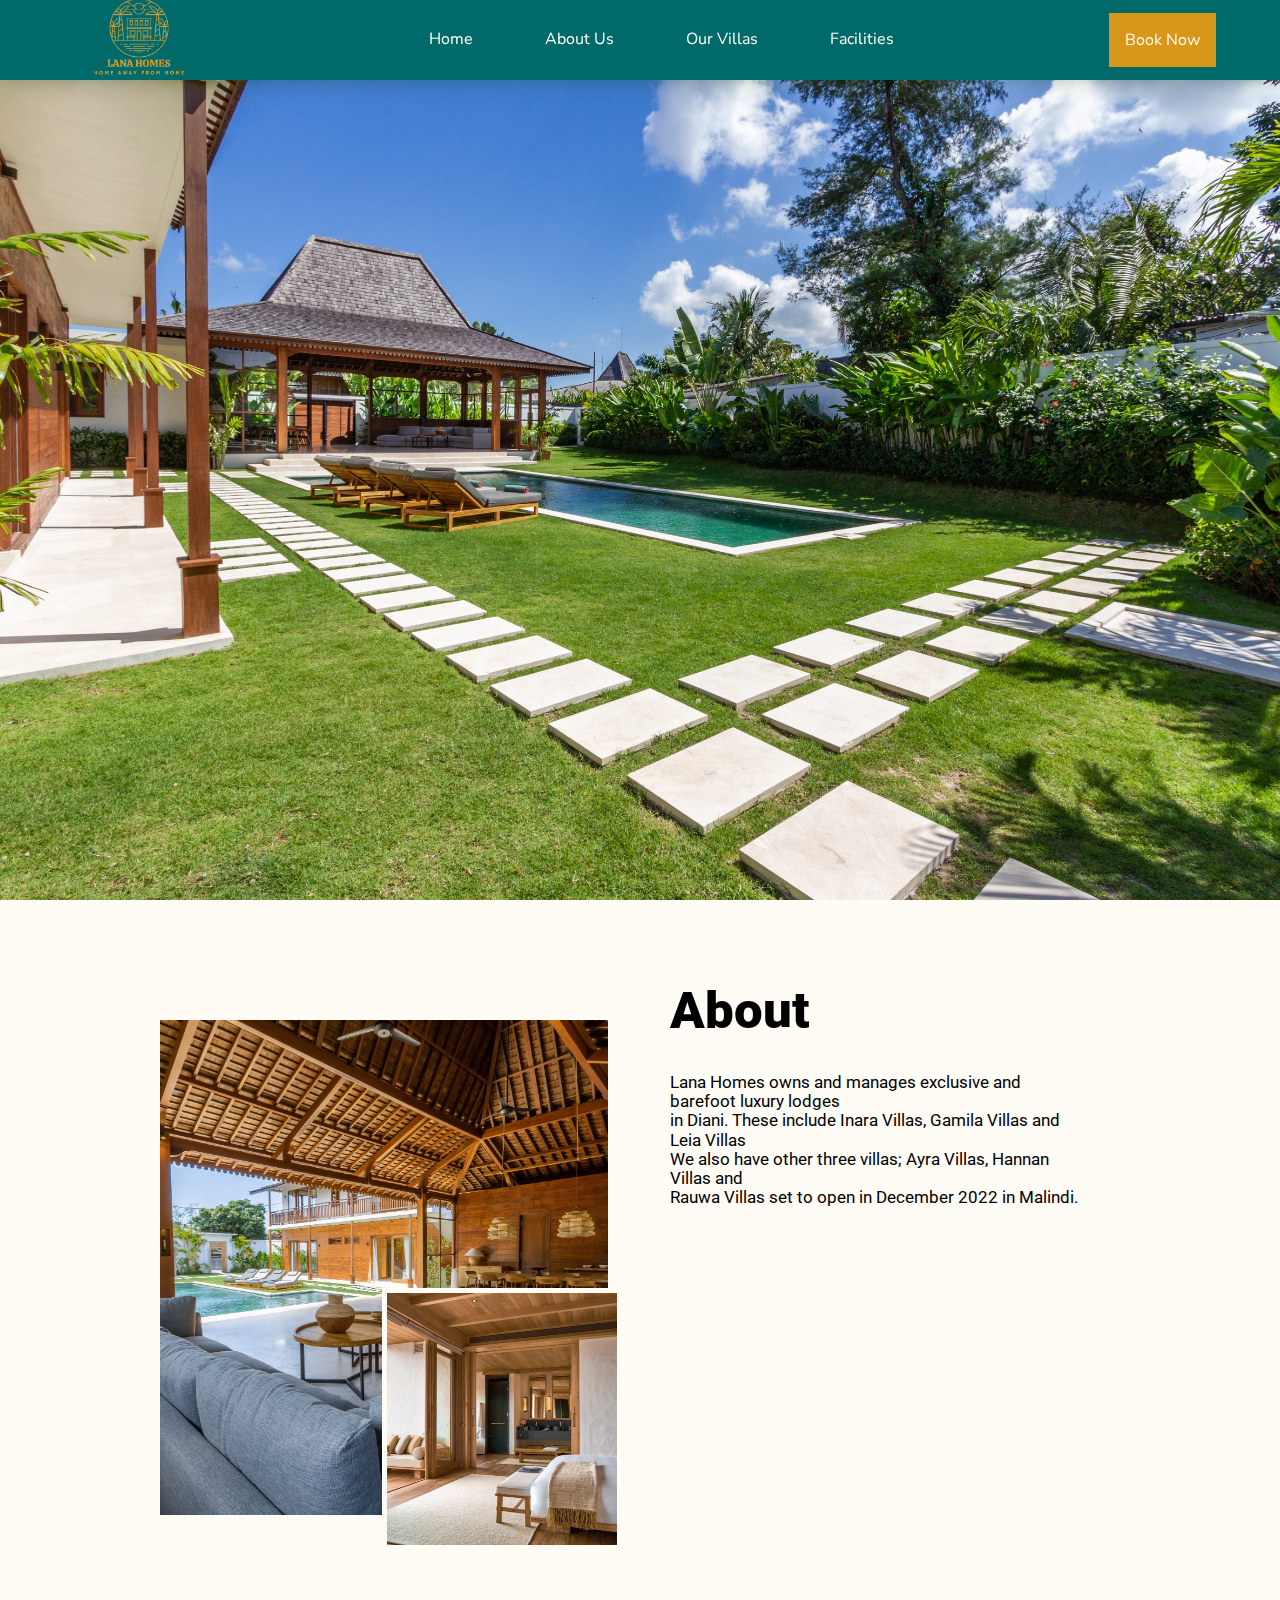
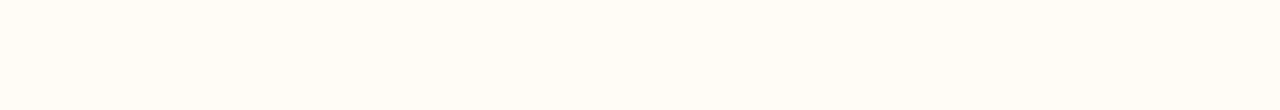
==== index.html @ 252e8446 "First Commit" ====
<!DOCTYPE html>
<html lang="en">
<head>
  <meta charset="UTF-8">
  <meta http-equiv="X-UA-Compatible" content="IE=edge">
  <meta name="viewport" content="width=device-width, initial-scale=1.0">
  <link rel="stylesheet" href="design.css">
  <title>Lana Homes- Home away from home</title>
</head>
<body>

    <!-- -------------------------------------NAVBAR------------------------------ -->
<nav>
  
    <div class="nav-bar">
  
      <div class="logo">
        <strong><img src="./images/lana-homes-logo.png" alt=""></strong>
      </div>
  
      <ul class="nav-menu">
        <li><a class="links" href="index.html">Home</a></li>
        <li>
            <a class="links" href="about.html">About Us</a>
        </li>
        <li>
            <a class="links" href="programs.html">Our Villas</a>
            <div class="dropdown-menu">
                <ul>
                    <li><a href="#">Villa Inara</a></li>
                    <li><a href="#">Villa Gamila</a></li>
                </ul>
            </div>
        </li>
  
        <li><a class="links" href="contact.html">Facilities</a></li>
      </ul>
  
      <div class="book-btn">
        <a href="">Book Now</a>
      </div>
      
    </div>
  
      
  
  </nav>

  <!-- ------------------------------------------Home Banner-------------------------------------- -->
<section id="home-banner">

    <div class="img-slider fade">
        <img src="./images/Aloui.jpg" alt="">
        
      </div>
    </div>

</section>
<!-- --------------------------------------------------------Home Info------------------------------------------------ -->
<section id="home-info">
  <div class="home-info-image">
    <div class="big-image">

    </div>
    <div class="small-image">
      <div class="smallie">
        
      </div>
    </div>
    
  </div>
  
  <div class="home-info-text">
    <h1><strong>About</strong></h1>
    <p>Lana Homes owns and manages exclusive and barefoot luxury lodges<br>
        in Diani. These include Inara Villas, Gamila Villas and Leia Villas<br>
       We also have other three villas; Ayra Villas, Hannan Villas and <br>
       Rauwa Villas set to open in December 2022 in Malindi.
  
  </div>


    

</section>


</body>
</html>
---- design.css ----
@import url('https://fonts.googleapis.com/css2?family=Nunito:wght@300;400&family=Open+Sans:wght@300;500&family=Playfair+Display&family=Poppins:wght@300&family=Roboto:wght@300&display=swap');

*{
    margin: 0;
    padding: 0;
    box-sizing: border-box;
    list-style: none;
    text-decoration: none;
}
html{
    scroll-behavior: smooth;
}
:root{
    --container-width-lg: 86%;
    --container-width-md: 90%;
    --container-width-sm: 94%;


    --transition: all 400ms ease;

}

body{
    background-color: #fffcf6;
    
}


/* ==============================================NAVBAR============================ */
.nav-bar{
    height: 5rem;
    width: 100%;
    background-color:#006a6a ;
    font-family: 'Nunito', sans-serif;
    box-shadow: 0px 0px 20px rgb(3, 51, 3,.3);
    display: flex;
    align-items: center;
    justify-content: space-between;
    padding: 0 5%;
    position: fixed;
    top: 0;
    z-index: 99;
    
}

.nav-bar .logo img{
    width: 150px; 
    height: 150px; 
    display: block;
}
.nav-bar .nav-menu{
    display: flex;
    align-items: center;
    gap: 2rem ;
    

}
.nav-bar .nav-menu li{
    /* position: relative; */
    display: flex;
    align-items: center;
    list-style: none;
    padding: 20px;

}
.nav-menu a{
    font-size: 1rem;
    font-weight: 400;
    color: #fffcf6;
    /* white-space: nowrap; */
    transition: var(--transition);
}

/* =============submenu============== */
.dropdown-menu{
   display: none;
}
.nav-bar ul li:hover  .dropdown-menu{
    position:absolute;
    display: block;
    top: 4.4rem;
    overflow: hidden;
    border-radius: 2px;
}

.dropdown-menu ul li{
   background: #006a6a;
   line-height: 3rem;
   width: 11rem;
}

.nav-menu .dropdown-menu li a:hover{
    color: #D9971A;
    font-size: 16px;
    transition: var(--transition);
}

.nav-menu .dropdown-menu li{
    padding: 0 22px;
    border-bottom: 1px solid #bbb;
}
.nav-menu .dropdown-menu li:last-of-type{
    border-bottom: transparent;
}
.nav-menu .dropdown-menu li a{
    font-size: 15px;
}

.nav-menu li .links::after{
    content: '';
    width: 0%;
    height: 1.6px;
    background: #D9971A;
    display: block;
    margin: auto;
    transition: 0.5s;

}
.nav-menu li .links:hover::after{
    width: 100%;
 
 }



.book-btn{
    padding: 1rem;
    background-color: #D9971A;
    color: #fffcf6;
}
.book-btn a{
    color: #fffcf6;
    font-size: 1rem;
    font-weight: 400;
    transition: var(--transition);
}
/* --------------------------------------------Home Banner------------------------------ */
.home-banner{
    height: 95vh;
    margin-top: 5rem;
    
}

  .img-slider img{
      vertical-align: middle;
      width: 100%;
      object-position: center;
      object-fit: cover;
      height: 100vh;
      
  }
  
   /* -----------------------------------------Home Info----------------------------------------------- */
  #home-info{
    height: 90vh;
    display: flex;
    justify-content: center;
  
    padding: 3rem 10rem;
   }
   #home-info .home-info-text{
    width: 40vw;
    font-family: 'Roboto', sans-serif;
    padding: 2rem;

   }
   #home-info .home-info-text h1{
    font-size: 3.2rem;
    font-weight: bolder;
   }
   /* #home-info .home-info-text h1::before{
    content: "About";
    position: absolute;
    color: #006a6a;
    font-size: 8.2rem;
    font-weight: 900;
    opacity: .1;
    top: 0;
    z-index: 1;
   } */

   #home-info .home-info-text p{
    line-height: 1.2rem;
    margin-top: 2rem;
    font-weight: 400;
    font-size: 17px;
   }
   #home-info .home-info-image{
    width: 40vw;

   }
   
   #home-info .home-info-image .big-image{
    width: 35vw;
    height: 55vh;
    background: #006a6a;
    background-image: url(./images/09.+Exotik+Villas+Bali+-+Aloui.jpg);
    background-position: center;
    background-size: cover;
    background-repeat: no-repeat;
    margin-top: 8vh;
   }
   #home-info .home-info-image .small-image{
    width: 20vw;
    height: 30vh;
    background-color: #fffcf6;
    padding: 5px;
    position: relative;
    bottom: 2px;
    float: right;
    margin-top: -25vh;
   }
   #home-info .home-info-image .small-image .smallie{
    background-image: url(./images/IMG_1233.JPG);
    background-position: center;
    background-size: cover;
    background-repeat: no-repeat;
    width: 18vw;
    height: 28vh;
   }
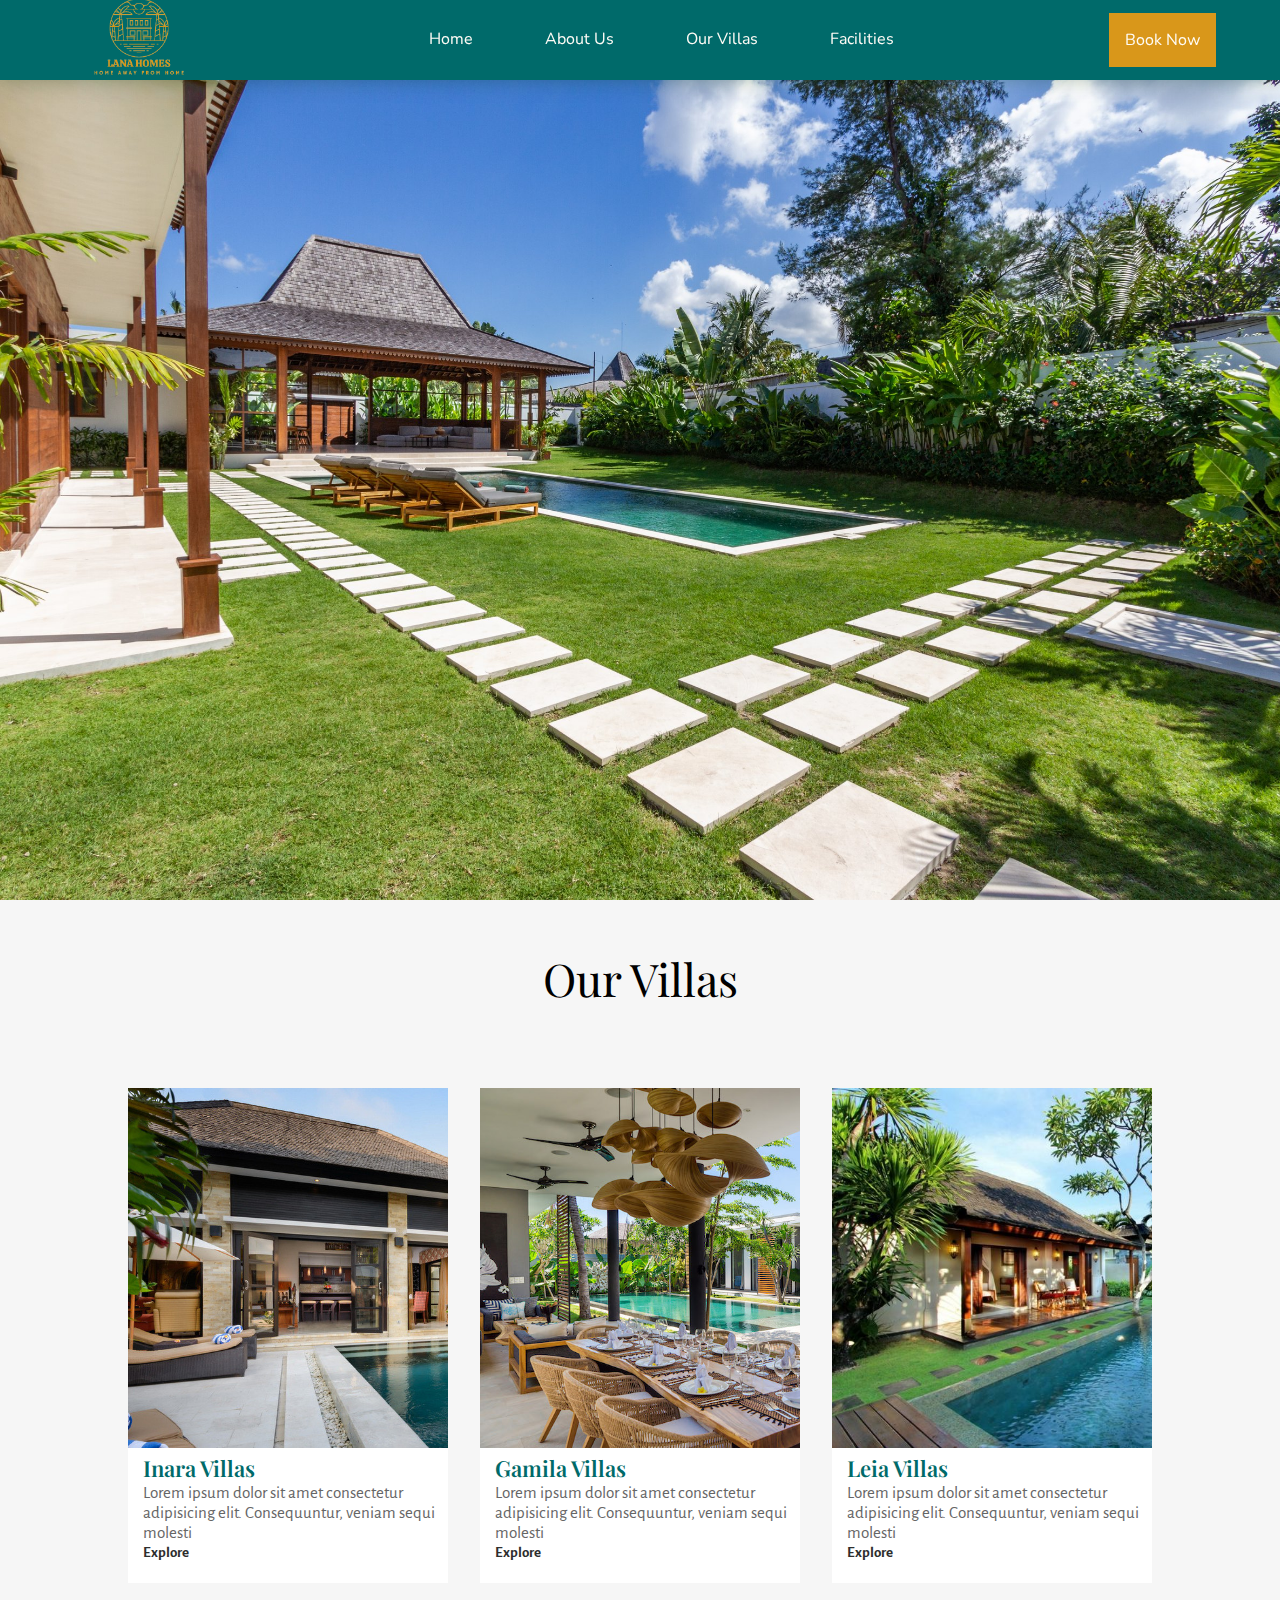
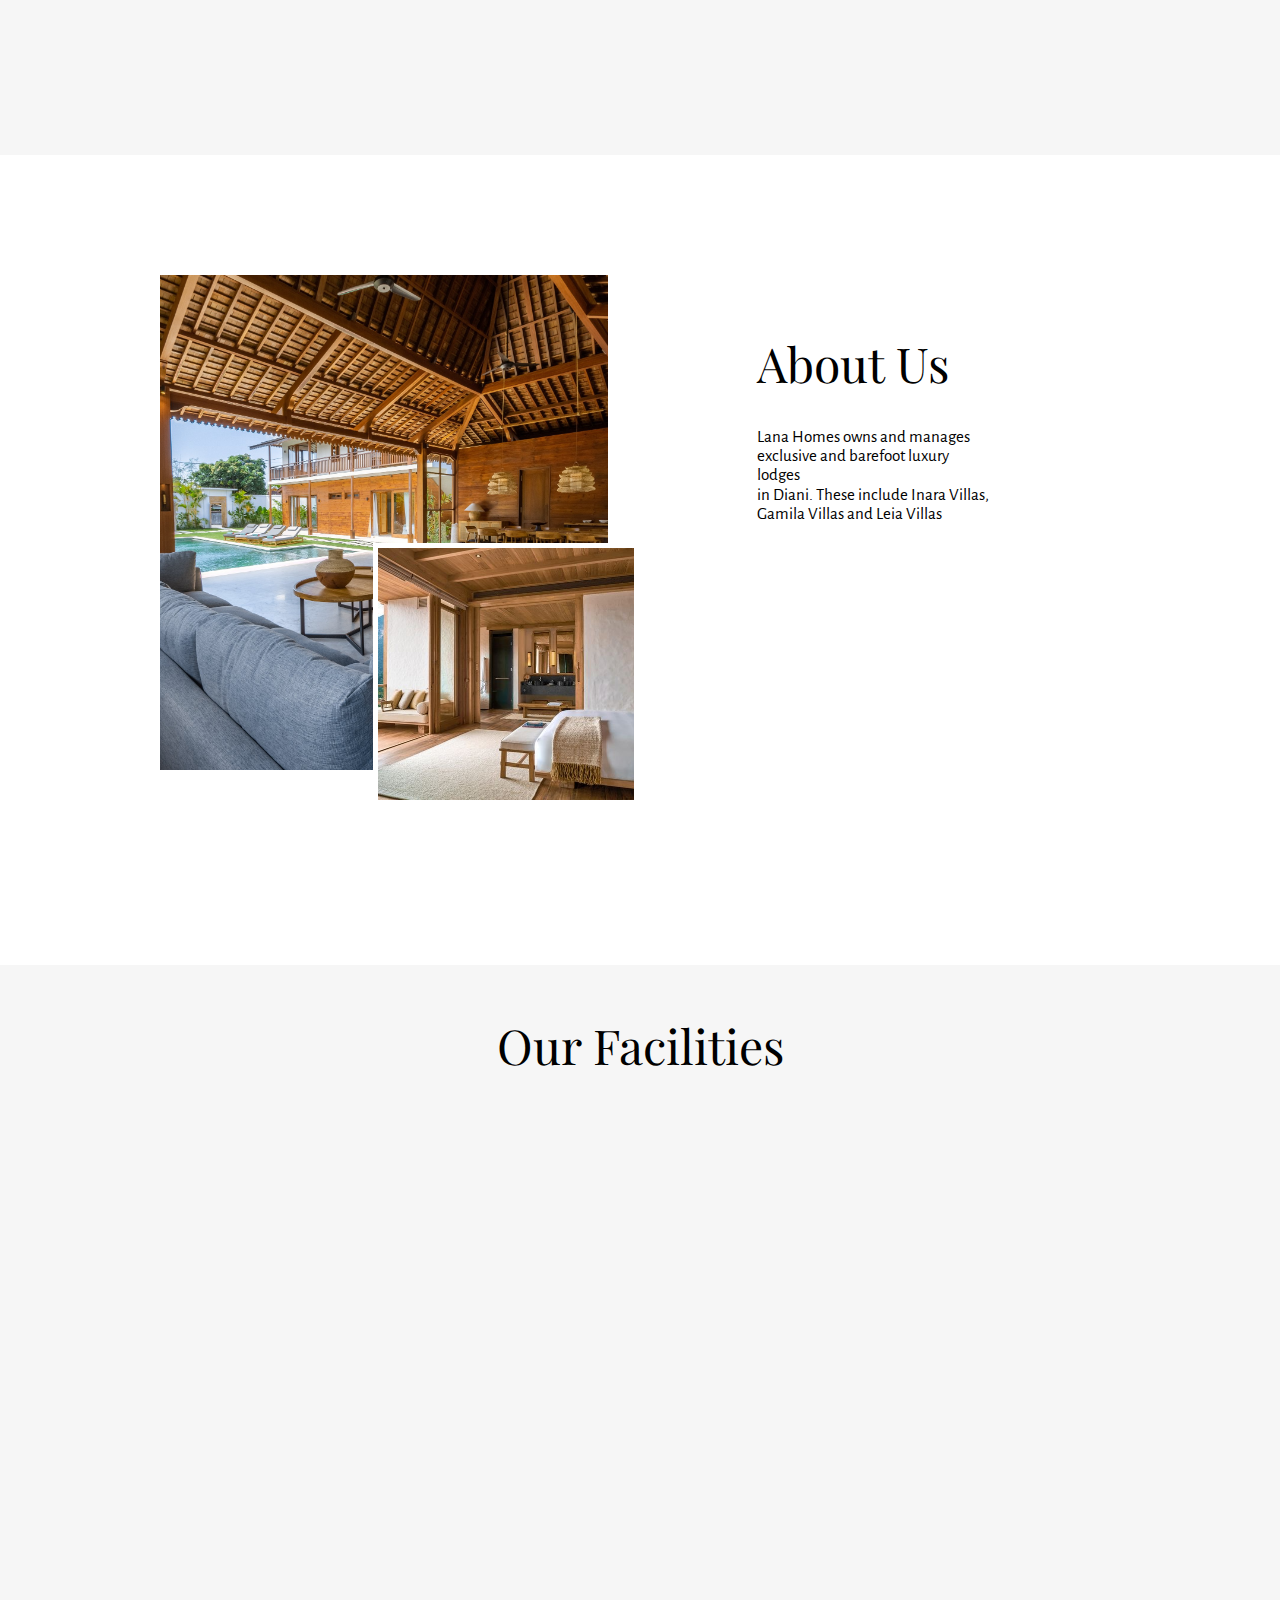
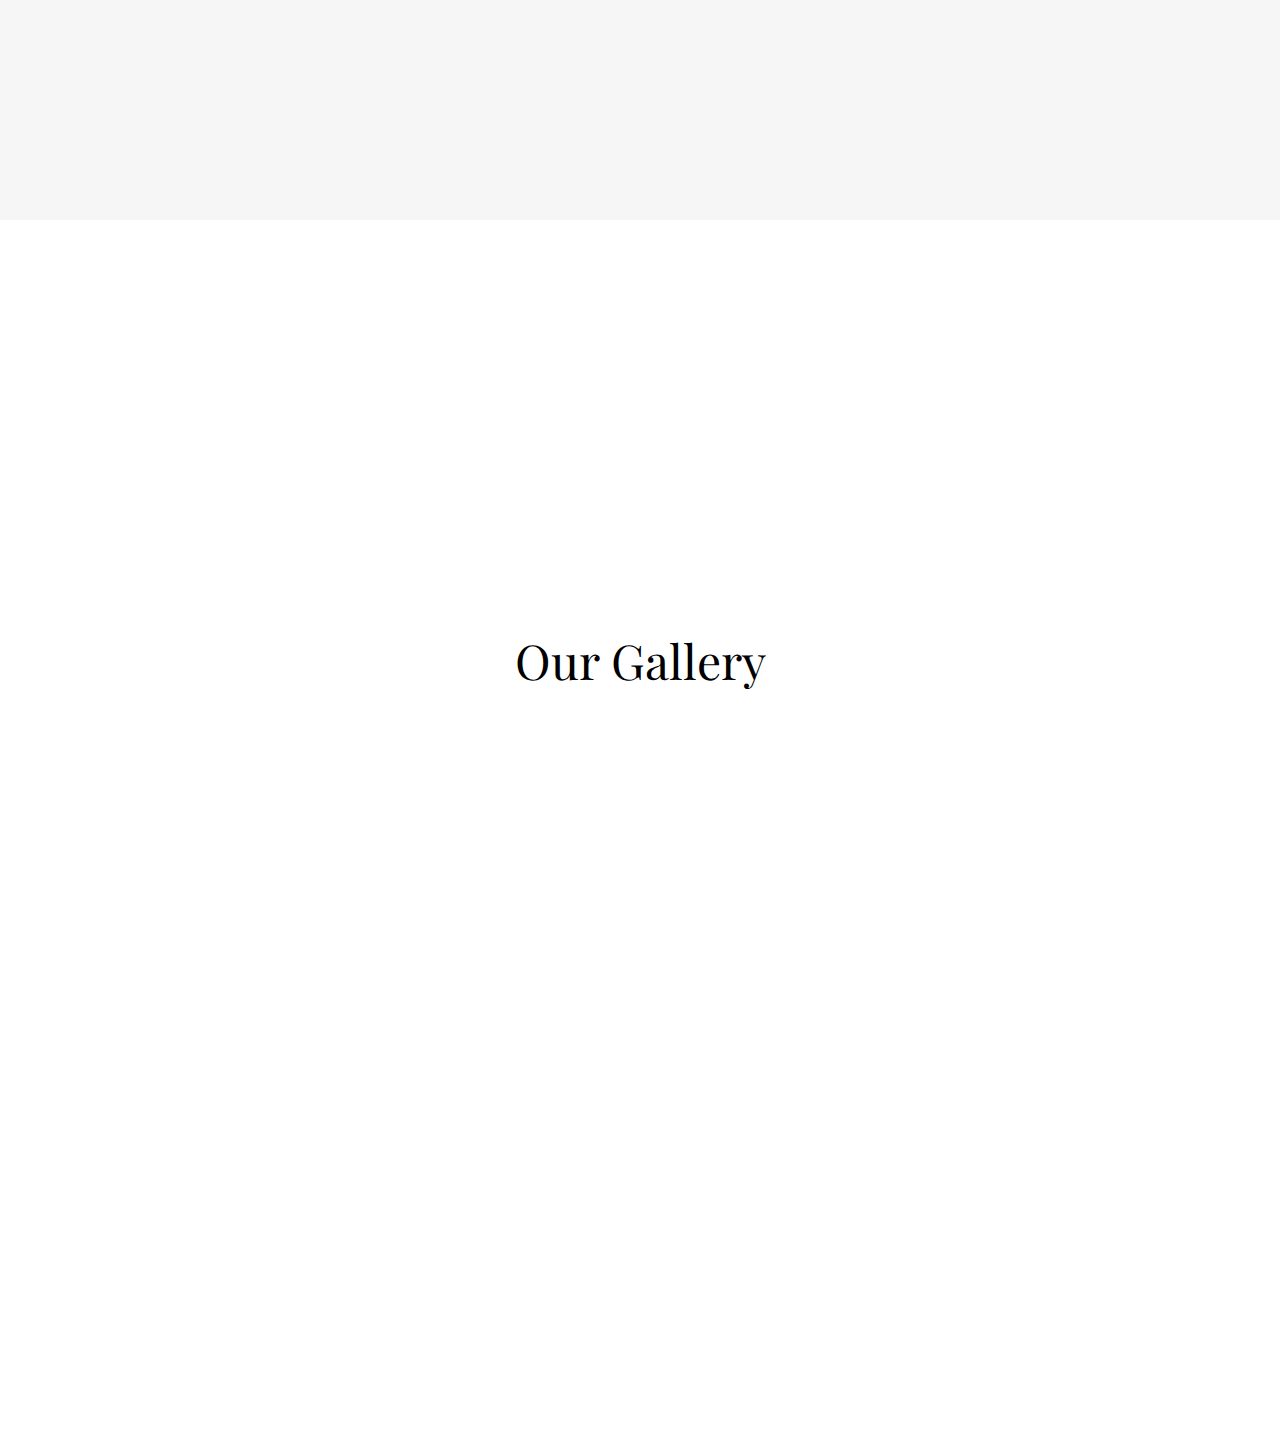
==== commit 1329a2fd: "Changes" ====
--- a/index.html
+++ b/index.html
@@ -56,6 +56,45 @@
     </div>
 
 </section>
+
+<!-- -----------------------------------------------------Our Villas--------------------------------------------------- -->
+<section id="our-villas">
+  <h1>Our Villas</h1>
+  <div class="villas">
+    <div class="villas-cards">
+      <div class="villas-img" style="background: url(./images/villa-amman.jpg); background-size: cover; "></div>
+<div class="villa-info">
+  <h2>Inara Villas</h2>
+  <p>Lorem ipsum dolor sit amet consectetur adipisicing elit. Consequuntur, veniam sequi molesti</p>
+  <a href="#">Explore</a>
+</div>
+      </div>
+
+
+    <div class="villas-cards">
+      <div class="villas-img" style="background: url(./images/bali-villavida-02.jpg); background-size: cover; background-repeat: no-repeat;"></div>
+<div class="villa-info">
+  <h2>Gamila Villas</h2>
+  <p>Lorem ipsum dolor sit amet consectetur adipisicing elit. Consequuntur, veniam sequi molesti</p>
+  <a href="#">Explore</a>
+</div>
+      </div>
+
+
+    <div class="villas-cards" >
+      <div class="villas-img" style="background: url(./images/IMG_1244.JPG); background-size: cover; background-repeat: no-repeat;"></div>
+<div class="villa-info">
+  <h2>Leia Villas</h2>
+  <p>Lorem ipsum dolor sit amet consectetur adipisicing elit. Consequuntur, veniam sequi molesti</p>
+  <a href="#">Explore</a>
+  </div>
+</div>
+    </div>
+
+
+  </div>
+
+</section>
 <!-- --------------------------------------------------------Home Info------------------------------------------------ -->
 <section id="home-info">
   <div class="home-info-image">
@@ -71,11 +110,10 @@
   </div>
   
   <div class="home-info-text">
-    <h1><strong>About</strong></h1>
+    <h1>About Us</h1>
     <p>Lana Homes owns and manages exclusive and barefoot luxury lodges<br>
         in Diani. These include Inara Villas, Gamila Villas and Leia Villas<br>
-       We also have other three villas; Ayra Villas, Hannan Villas and <br>
-       Rauwa Villas set to open in December 2022 in Malindi.
+
   
   </div>
 
@@ -85,5 +123,23 @@
 </section>
 
 
+<!-- -------------------------------------------------------------Villa Features--------------------------------------------- -->
+<section id="villa-features">
+
+  <h1>Our Facilities</h1>
+
+</section>
+
+<!-- --------------------------------------------------------Booking------------------------------------------------ -->
+<section id="booking-banner">
+
+</section>
+
+<!-- -----------------------------------------Gallery---------------------------------------------------------------- -->
+<section id="our-gallery">
+
+  <h1>Our Gallery</h1>
+
+</section>
 </body>
 </html>--- a/design.css
+++ b/design.css
@@ -1,5 +1,4 @@
-
-@import url('https://fonts.googleapis.com/css2?family=Nunito:wght@300;400&family=Open+Sans:wght@300;500&family=Playfair+Display&family=Poppins:wght@300&family=Roboto:wght@300&display=swap');
+@import url('https://fonts.googleapis.com/css2?family=Alegreya+Sans:wght@300;400&family=Nunito:wght@300;400&family=Open+Sans:wght@300;500&family=Playfair+Display:wght@400;500&family=Poppins:wght@300&family=Roboto:wght@300&display=swap');
 
 *{
     margin: 0;
@@ -22,7 +21,7 @@
 }
 
 body{
-    background-color: #fffcf6;
+
     
 }
 
@@ -150,7 +149,55 @@
       height: 100vh;
       
   }
-  
+  /* --------------------------------------------Our Villas-------------------------------------------------------- */
+  #our-villas{
+    height: 95vh;
+    background-color: #f6f6f6;
+    padding-top: 3rem;
+  }
+  #our-villas h1{
+    font-size: 45px;
+    font-weight: 100;
+    font-family: 'Playfair Display';
+    text-align: center;
+  }
+  #our-villas .villas{
+    width: 100%;
+    display: flex;
+    gap: 2rem;
+    justify-content: center;
+    padding-top: 5rem;
+  }
+  #our-villas .villas .villas-cards{
+    height: 55vh;
+    width: 25vw;
+    background-color: white;
+  }
+  #our-villas .villas .villas-cards .villas-img{
+    height: 40vh;
+  }
+  #our-villas .villas .villas-cards .villa-info{
+    margin-top: 5px;
+    padding-left: 15px;
+  }
+  #our-villas .villas .villas-cards h2{
+    font-size: 22px;
+    color: #006a6a;
+    font-family: 'Playfair Display';
+    font-weight: 600;
+  }
+  #our-villas .villas .villas-cards p{
+    font-size: 17px;
+    font-family: 'Alegreya Sans';
+    color: rgb(102, 102, 102);
+    font-weight: 400;
+  }
+  #our-villas .villas .villas-cards a{
+    font-size: 15px;
+    font-family: 'Alegreya Sans';
+    font-weight: 600;
+    color: rgb(46, 46, 46);
+  }
    /* -----------------------------------------Home Info----------------------------------------------- */
   #home-info{
     height: 90vh;
@@ -161,30 +208,21 @@
    }
    #home-info .home-info-text{
     width: 40vw;
-    font-family: 'Roboto', sans-serif;
-    padding: 2rem;
+    padding: 8rem;
 
    }
    #home-info .home-info-text h1{
-    font-size: 3.2rem;
-    font-weight: bolder;
-   }
-   /* #home-info .home-info-text h1::before{
-    content: "About";
-    position: absolute;
-    color: #006a6a;
-    font-size: 8.2rem;
-    font-weight: 900;
-    opacity: .1;
-    top: 0;
-    z-index: 1;
-   } */
+    font-size: 48px;
+    font-family: 'Playfair Display';
+    font-weight: 100;
+   }
 
    #home-info .home-info-text p{
     line-height: 1.2rem;
     margin-top: 2rem;
     font-weight: 400;
     font-size: 17px;
+    font-family: 'Alegreya Sans';
    }
    #home-info .home-info-image{
     width: 40vw;
@@ -204,7 +242,7 @@
    #home-info .home-info-image .small-image{
     width: 20vw;
     height: 30vh;
-    background-color: #fffcf6;
+    background-color: #fff;
     padding: 5px;
     position: relative;
     bottom: 2px;
@@ -216,6 +254,40 @@
     background-position: center;
     background-size: cover;
     background-repeat: no-repeat;
-    width: 18vw;
+    width: 20vw;
     height: 28vh;
+   }
+
+   /* ----------------------------------------------------Booking Banner--------------------------------------------------- */
+   #booking-banner{
+    height: 40vh;
+    background:url('/images/bali-villa.jpg');
+    background-position: top;
+    background-attachment: fixed;
+    background-repeat: no-repeat;
+    background-size: cover;
+   }
+/* ----------------------------------------------------Villa Features----------------------------------- */
+   #villa-features{
+    height: 95vh;
+    background-color:#f6f6f6;
+    padding: 3rem;
+   }
+   #villa-features h1{
+    font-size: 48px;
+    font-family: 'Playfair Display';
+    font-weight: 100;
+    text-align: center;
+   }
+   /* --------------------------------------------------Our Gallery---------------------------------------- */
+   #our-gallery{
+    height: 95vh;
+    background-color:#fff;
+    padding: 3rem;
+   }
+   #our-gallery h1{
+    font-size: 48px;
+    font-family: 'Playfair Display';
+    font-weight: 100;
+    text-align: center;
    }